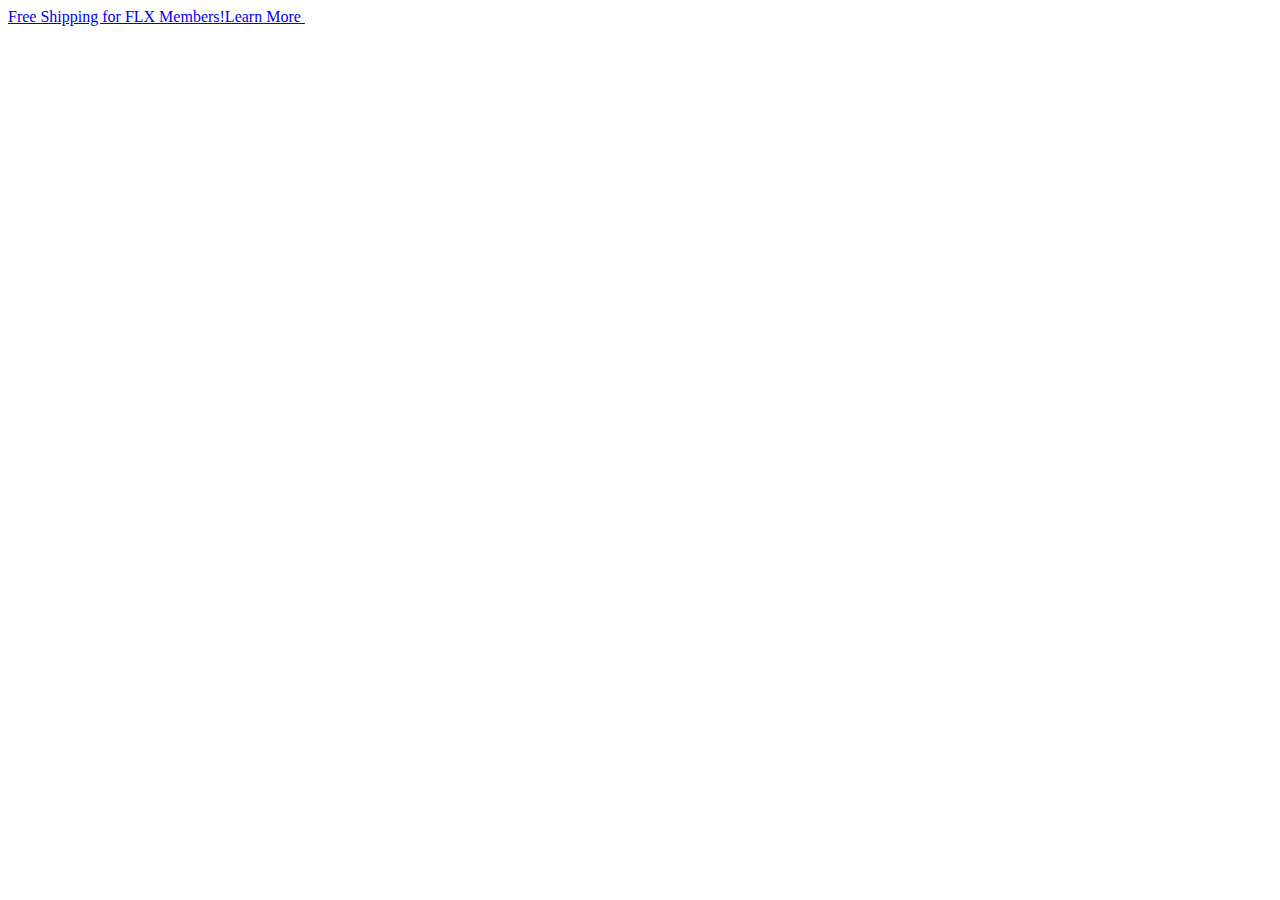
==== index.html @ 0d084d79 "start" ====
<!DOCTYPE html>
<html lang="en">
<head>
    <meta charset="UTF-8">
    <meta http-equiv="X-UA-Compatible" content="IE=edge">
    <meta name="viewport" content="width=device-width, initial-scale=1.0">
    <title>footlocker E-commerce</title>
</head>
<body>
    <div id="box1">
       <a href="#">Free Shipping for FLX Members!Learn More <img src="https://img.icons8.com/flat-round/2x/question-mark.png" alt=""></a>
    </div>
    
</body>
</html>
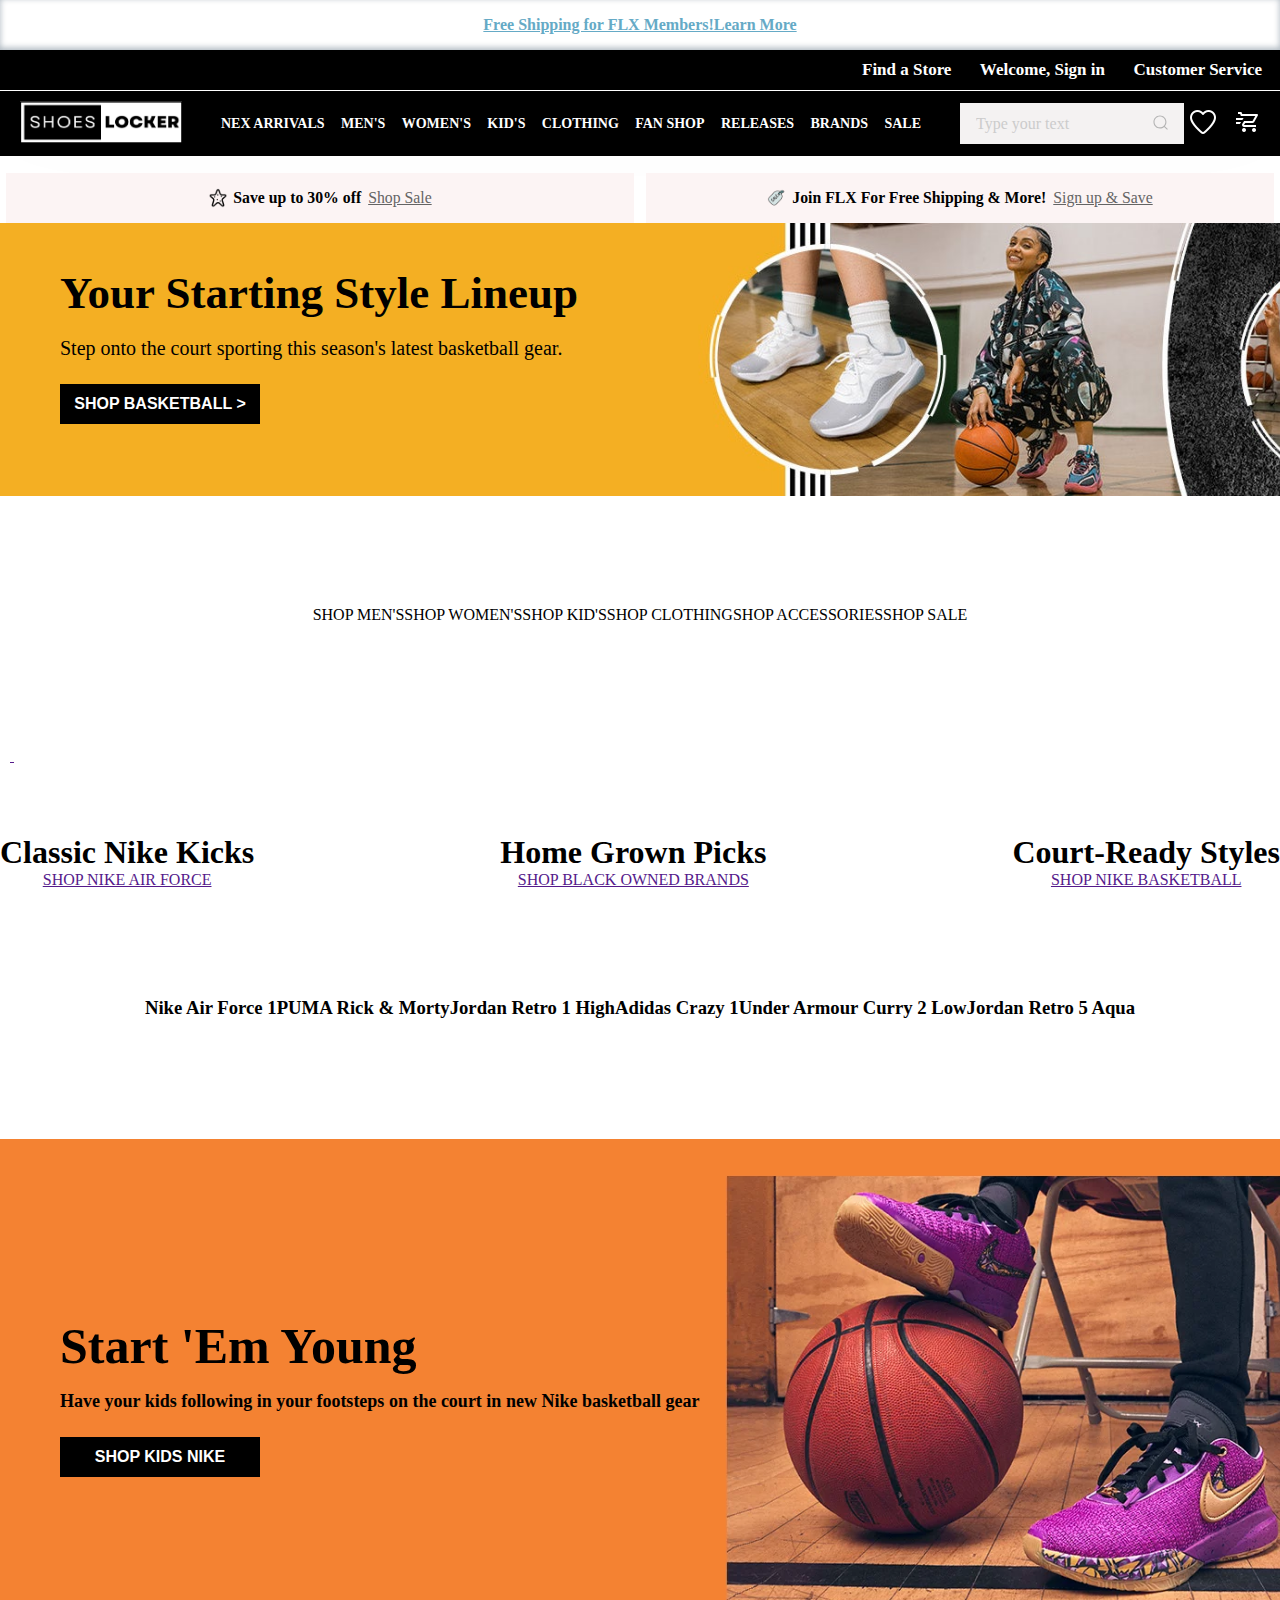
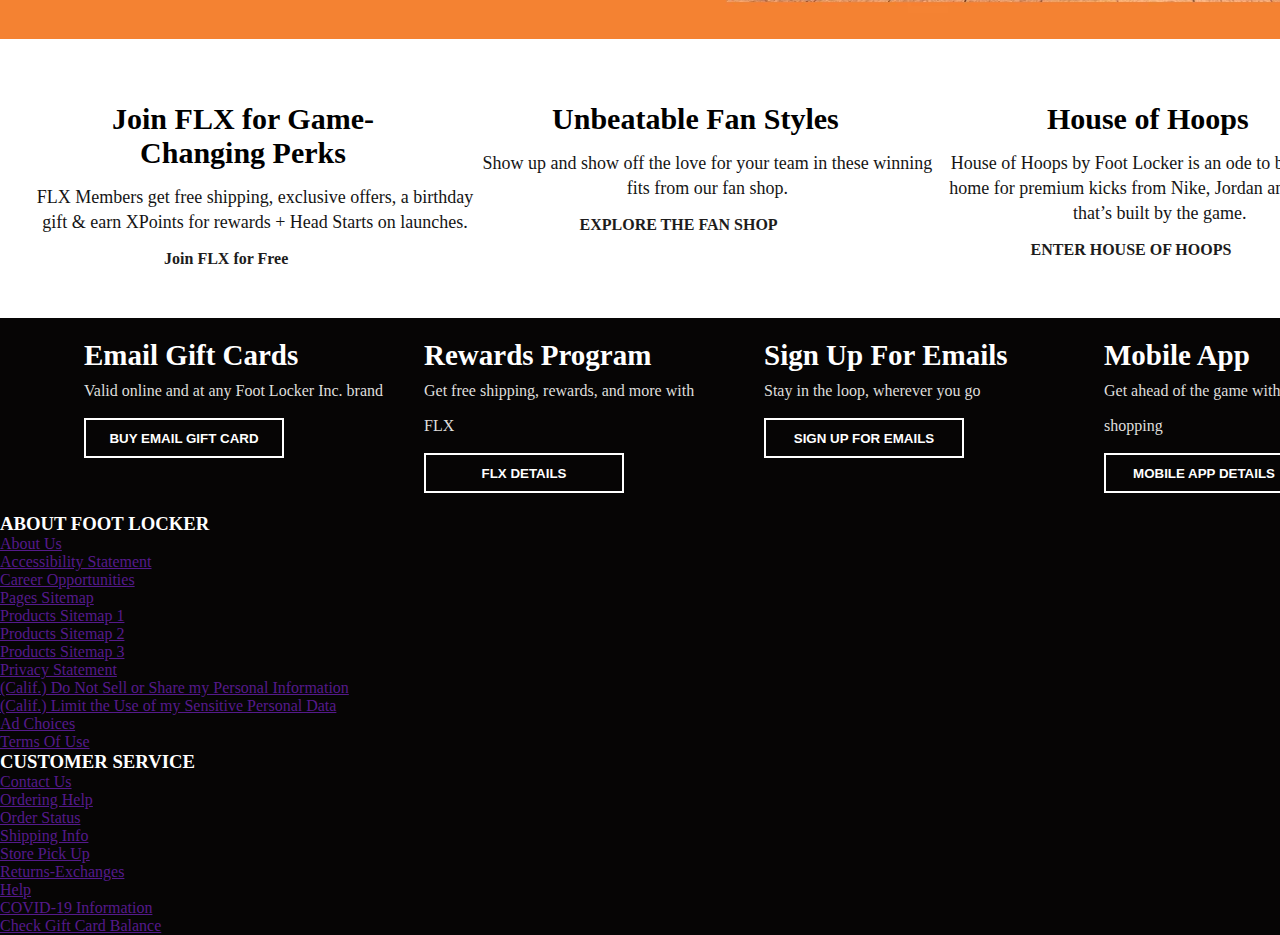
==== commit 3ce540d2: "Day-2" ====
--- a/index.html
+++ b/index.html
@@ -5,11 +5,341 @@
     <meta http-equiv="X-UA-Compatible" content="IE=edge">
     <meta name="viewport" content="width=device-width, initial-scale=1.0">
     <title>footlocker E-commerce</title>
+    <link rel="stylesheet" href="./index.css">
 </head>
 <body>
+
+<header>
+    
     <div id="box1">
-       <a href="#">Free Shipping for FLX Members!Learn More <img src="https://img.icons8.com/flat-round/2x/question-mark.png" alt=""></a>
-    </div>
+       <a href="">Free Shipping for FLX Members!Learn More</a>
+    </div>
+
+    <div id="box2">
+        <div>
+            <a href="">Find a Store</a>
+            <a href="">Welcome, Sign in</a>
+            <a href="">Customer Service</a>
+        </div>
+    </div>
+
+    <nav>
+       <a href=""> <img src="./Logo.png" alt=""></a>
+        <div id="shop">
+            <a href="">NEX ARRIVALS</a>
+            <a href="">MEN'S</a>
+            <a href="">WOMEN'S</a>
+            <a href="">KID'S</a>
+            <a href="">CLOTHING</a>
+            <a href="">FAN SHOP</a>
+            <a href="">RELEASES</a>
+            <a href="">BRANDS</a>
+            <a href="">SALE</a>
+        </div>
+
+        <div id="last">
+            <div class="search">
+                <input type="text" class="search__input" placeholder="Type your text">
+                <button class="search__button">
+                    <svg class="search__icon" aria-hidden="true" viewBox="0 0 24 24">
+                        <g>
+                            <path d="M21.53 20.47l-3.66-3.66C19.195 15.24 20 13.214 20 11c0-4.97-4.03-9-9-9s-9 4.03-9 9 4.03 9 9 9c2.215 0 4.24-.804 5.808-2.13l3.66 3.66c.147.146.34.22.53.22s.385-.073.53-.22c.295-.293.295-.767.002-1.06zM3.5 11c0-4.135 3.365-7.5 7.5-7.5s7.5 3.365 7.5 7.5-3.365 7.5-7.5 7.5-7.5-3.365-7.5-7.5z"></path>
+                        </g>
+                    </svg>
+                </button>
+            </div >
+           <a href="./login/login.html" class="logo2"><img src="./icon/heart.png" alt=""></a>
+           <a href="" class="logo2"><img src="./icon/shoping.png" alt=""></a>
+        </div>
+    </nav>
+</header>
+
+
+<main>
+    <div id="offer">
+        <div class="offers">
+            <img src="./icon/star.png" alt="">
+            <h5>Save up to 30% off <a href="">Shop Sale</a></h5>
+        </div>
+    
+        <div class="offers">
+            <img src="./icon/tag.png" alt="">
+            <h5>Join FLX For Free Shipping & More!  <a href="">Sign up & Save</a></h5>
+        </div>
+    </div>
+
+<div id="poster">
+    <a href="">
+        <div>
+        <h1>Your Starting Style Lineup</h1>
+        <p>Step onto the court sporting this season's latest basketball gear.</p>
+        <button>SHOP BASKETBALL > </button>
+    </div>
+    </a>
+</div>
+
+<div class="shop">
+
+    <div>
+        <a href="">
+            <img src="https://images.footlocker.com/content/dam/final/footlocker/site/homepage/2023/february/220201-fl-hp-product-6-up-mens.jpg" alt="">
+            <p>SHOP MEN'S</p>
+        </a>
+    </div>
+
+
+    <div>
+        <a href="">
+            <img src="https://images.footlocker.com/content/dam/final/footlocker/site/homepage/2023/february/220201-fl-hp-product-6-up-womens.jpg" alt="">
+            <p>SHOP WOMEN'S</p>
+        </a>
+    </div>
+
+
+    <div>
+        <a href="">
+            <img src="https://images.footlocker.com/content/dam/final/footlocker/site/homepage/2023/february/220201-fl-hp-product-6-up-kids.jpg" alt="">
+            <p>SHOP KID'S</p>
+        </a>
+    </div>
+
+
+    <div>
+        <a href="">
+            <img src="https://images.footlocker.com/content/dam/final/footlocker/site/homepage/2023/february/220201-fl-hp-product-6-up-cloth.jpg" alt="">
+            <p>SHOP CLOTHING</p>
+        </a>
+    </div>
+
+
+    <div>
+        <a href="">
+            <img src="https://images.footlocker.com/content/dam/final/footlocker/site/homepage/2023/february/220201-fl-hp-product-6-up-acce.jpg" alt="">
+            <p>SHOP ACCESSORIES</p>
+        </a>
+    </div>
+
+
+    <div>
+        <a href="">
+            <img src="https://images.footlocker.com/content/dam/final/footlocker/site/homepage/2023/february/220201-fl-hp-product-6-up-sale.jpg" alt="">
+            <p>SHOP SALE</p>
+        </a>
+    </div>
+</div>
+
+<div class="brand">
+<a href=""><img src="https://images.footlocker.com/content/dam/final/footlockercanada/site/homepage/september/210910-FLCA-HP-Brand-6up-adidas-6up.jpg" alt=""></a>
+
+<a href=""><img src="https://images.footlocker.com/content/dam/final/footlockercanada/site/homepage/september/210910-FLCA-HP-Brand-6up-nike-6up.jpg" alt=""></a>
+
+<a href="">    <img src="https://images.footlocker.com/content/dam/final/footlockercanada/site/homepage/september/210910-FLCA-HP-Brand-6up-jordan-6up.jpg" alt=""></a>
+
+
+    <a href="">
+    <img src="https://images.footlocker.com/content/dam/final/footlockercanada/site/homepage/september/210910-FLCA-HP-Brand-6up-new-balance-6up.jpg" alt="">
+    </a>
+
+    <a href="">
+        <img src="https://images.footlocker.com/content/dam/final/footlocker/site/homepage/2022/october/221024-fl-hp-brands-6-up-hoka.jpg" alt="">
+    <img src="" alt="">
+    </a>
+
+    <a href="">
+        <img src="https://images.footlocker.com/content/dam/final/footlocker/site/homepage/2022/october/221024-fl-hp-brands-6-up-ugg.jpg" alt="">
+    </a>
+
+</div>
+
+
+
+<div class="shop-2">
+<div>
+    <a href="">
+        <img src="https://images.footlocker.com/content/dam/final/footlocker/site/homepage/2023/february/230216-fl-hp-nike-air-force-1-3up.jpg" alt="">
+    </a>
+    <h1>Classic Nike Kicks</h1>
+    <a href=""><span>SHOP NIKE AIR FORCE </span></a>
+</div>
+
+
+<div>
+    <a href="">
+        <img src="https://images.footlocker.com/content/dam/final/footlocker/site/homepage/2023/february/230217-fl-bhm-striper-picks-3up.jpg" alt="">
+    </a>
+    <h1>Home Grown Picks</h1>
+    <a href=""><span>SHOP BLACK OWNED BRANDS</span></a>
+</div>
+
+<div>
+    <a href="">
+        <img src="https://images.footlocker.com/content/dam/final/footlocker/site/homepage/2023/february/230206-fl-homepage-nike-tech-fleece-3up.jpg" alt="">
+    </a>
+    <h1>Court-Ready Styles</h1>
+    <a href=""><span>SHOP NIKE BASKETBALL</span></a>
+</div>
+
+</div>
+
+<div class="shop">
+    <div>
+        <a href="">
+            <img src="https://images.footlocker.com/content/dam/final/footlocker/site/homepage/20200306-Nike-Air-Force-1-Restock-6up.jpg" alt="">
+            <h3>Nike Air Force 1</h3>
+        </a>
+    </div>
+
+    <div>
+        <a href="">
+            <img src="https://images.footlocker.com/content/dam/final/FootLockerInc/site/new-arrivals/new-arrival-6up-37741102.jpg" alt="">
+            <h3>PUMA Rick & Morty</h3>
+        </a>
+    </div>
+
+    <div>
+        <a href="">
+            <img src="https://images.footlocker.com/content/dam/final/footlocker/site/homepage/2023/february/new-arrival-6up-D2597700.jpg" alt="">
+            <h3>Jordan Retro 1 High</h3>
+        </a>
+    </div>
+
+    <div>
+        <a href="">
+            <img src="https://images.footlocker.com/content/dam/final/FootLockerInc/site/new-arrivals/new-arrival-6up-GY8947.jpg" alt="">
+            <h3>Adidas Crazy 1</h3>
+        </a>
+    </div>
+
+    <div>
+        <a href="">
+            <img src="https://images.footlocker.com/content/dam/final/FootLockerInc/site/new-arrivals/new-arrival-6up-6276402.jpg" alt="">
+            <h3>Under Armour Curry 2 Low</h3>
+        </a>
+    </div>
+
+    <div>
+        <a href="">
+            <img src="https://images.footlocker.com/content/dam/final/FootLockerInc/site/new-arrivals/new-arrival-6up-D0587047.jpg" alt="">
+            <h3>Jordan Retro 5 Aqua</h3>
+        </a>
+    </div>
+</div>
+
+
+<div id="poster2">
+    <a href="">
+        <div>
+            <h1>Start 'Em Young</h1>
+            <p>Have your kids following in your footsteps on the court in new Nike basketball gear</p>
+            <button>SHOP KIDS NIKE</button>
+        </div>
+    </a>
+</div>
+
+
+<div class="shop-3">
+    <div>
+        <a href=""><img src="https://images.footlocker.com/content/dam/final/flx/site/homepage/2022/november/221104-flx-hp-v4-3up-fl.jpg" alt=""></a>
+        <h1>Join FLX for Game-Changing Perks</h1>
+        <p>FLX Members get free shipping, exclusive offers, a birthday gift & earn XPoints for rewards + Head Starts on launches.</p>
+        <a href="">Join FLX for Free</a>
+    </div>
+
+    <div>
+        <a href=""><img src="https://images.footlocker.com/content/dam/final/footlocker/site/homepage/2023/february/230213-fl-homepage-fan-shop-nba-3up.jpg" alt=""></a>
+        <h1>Unbeatable Fan Styles</h1>
+        <p>Show up and show off the love for your team in these winning fits from our fan shop.</p>
+        <a href="">EXPLORE THE FAN SHOP</a>
+    </div>
+
+    <div>
+        <a href=""><img src="https://images.footlocker.com/content/dam/final/footlocker/site/homepage/2022/december/221227-fl-p3up-hoh-3up.jpg" alt=""></a>
+        <h1>House of Hoops</h1>
+        <p>House of Hoops by Foot Locker is an ode to basketball. A home for premium kicks from Nike, Jordan and Converse, that’s built by the game.</p>
+        <a href="">
+            ENTER HOUSE OF HOOPS</a>
+    </div>
+
+
+</div>
+
+
+</main>
+
+<footer>
+
+    <div id="foot-1">
+        <div>
+            <h3>Email Gift Cards</h3>
+            <p>Valid online and at any Foot Locker Inc. brand</p>
+            <button>BUY EMAIL GIFT CARD</button>
+        </div>
+
+        <div>
+            <h3>Rewards Program</h3>
+            <p>Get free shipping, rewards, and more with FLX</p>
+            <button>FLX DETAILS</button>
+        </div>
+
+        <div>
+            <h3>Sign Up For Emails</h3>
+            <p>Stay in the loop, wherever you go</p>
+            <button>SIGN UP FOR EMAILS</button>
+        </div>
+
+        <div>
+            <h3>Mobile App</h3>
+            <p>Get ahead of the game with on-the-go shopping</p>
+            <button>
+                MOBILE APP DETAILS</button>
+        </div>
+    </div>
+
+
+<div>
+    <div class="footerLink">
+        <h3>ABOUT FOOT LOCKER</h3>
+        <ul>
+            <li><a href="">About Us</a></li>
+            <li><a href="">Accessibility Statement</a></li>
+            <li><a href="">Career Opportunities
+            </a></li>
+            <li><a href="">Pages Sitemap</a></li>
+            <li><a href="">Products Sitemap 1</a></li>
+            <li><a href="">Products Sitemap 2</a></li>
+            <li><a href="">Products Sitemap 3</a></li>
+            <li><a href="">Privacy Statement</a></li>
+            <li><a href="">(Calif.) Do Not Sell or Share my Personal Information</a></li>
+            <li><a href="">(Calif.) Limit the Use of my Sensitive Personal Data</a></li>
+            <li><a href="">Ad Choices</a></li>
+            <li><a href="">Terms Of Use</a></li>
+        </ul>
+    </div>
+
+    <div class="footerLink">
+        <h3>CUSTOMER SERVICE</h3>
+        <ul>
+            <li><a href="">Contact Us</a></li>
+            <li><a href="">Ordering Help</a></li>
+            <li><a href="">Order Status</a></li>
+            <li><a href="">Shipping Info</a></li>
+            <li><a href="">Store Pick Up</a></li>
+            <li><a href="">Returns-Exchanges</a></li>
+            <li><a href="">Help</a></li>
+            <li><a href="">COVID-19 Information</a></li>
+            <li><a href="">Check Gift Card Balance</a></li>
+        </ul>
+    </div>
+
+
+
+</div>
+
+
+</footer>
+
+
     
 </body>
-</html>+</html>
+
--- a/index.css
+++ b/index.css
@@ -0,0 +1,408 @@
+*{
+  margin: 0;
+  padding: 0;
+}
+
+
+
+#box1{
+    display: flex;
+    margin: auto;
+    justify-content: center;
+    align-items: center;
+    height: 50px;
+    box-shadow: rgba(50, 50, 93, 0.25) 0px 50px 100px -20px, rgba(0, 0, 0, 0.3) 0px 30px 60px -30px, rgba(10, 37, 64, 0.35) 0px -2px 6px 0px inset;
+}
+
+#box1 > a{
+    font-weight: bold;
+    color: rgb(101, 170, 198);
+}
+
+#box2{
+    display: flex;
+    justify-content: end;
+    align-items: center;
+    background-color: black;
+    justify-content: end;
+    height: 40px;
+    /* box-shadow: rgba(50, 50, 93, 0.25) 0px 2px 5px -1px, rgba(0, 0, 0, 0.3) 0px 1px 3px -1px; */
+    border-bottom: 1.5px solid white;
+}
+
+#box2 > div{
+width: 400px;
+display: flex;
+justify-content: space-between;
+font-weight: bold;
+margin-right: 18px;
+}
+
+#box2 > div > a {
+  color: white;
+    font-size: 17px;
+    text-decoration: none;
+}
+
+#last{
+  width: 300px;
+  margin-right: 20px;
+  display: flex;
+  justify-content: space-between;
+  align-items: center;
+}
+
+nav {
+    height: 65px;
+    display: flex;
+    justify-content: space-between;
+    background-color: black;
+    align-items: center;
+}
+
+nav > a > img{
+    margin-left: 20px;
+    width: 162px;
+    height: 42px;
+}
+
+#shop{
+    width: 700px;
+    display: flex;
+    justify-content: space-between;
+    font-size: 14px;
+}
+
+nav > div > a{
+    text-decoration: none;
+    font-weight: bold;
+        color: white;
+}
+
+#box3{
+    /* width: px; */
+    display: flex;
+    height: 29px;
+}
+
+.search {
+  display: flex;
+  align-items: center;
+  justify-content: space-between;
+  text-align: center;
+}
+
+.search__input {
+  font-family: inherit;
+  font-size: inherit;
+  background-color: #f4f2f2;
+  border: none;
+  color: #646464;
+  padding: 0.7rem 1rem;
+  /* border-radius: 30px; */
+  width: 12em;
+  transition: all ease-in-out .5s;
+  margin-right: -2rem;
+}
+
+.search__input:hover, .search__input:focus {
+  box-shadow: 0 0 1em #00000013;
+}
+
+.search__input:focus {
+  outline: none;
+  background-color: #f0eeee;
+}
+
+.search__input::-webkit-input-placeholder {
+  font-weight: 100;
+  color: #ccc;
+}
+
+.search__input:focus + .search__button {
+  background-color: #f0eeee;
+}
+
+.search__button {
+  border: none;
+  background-color: #f4f2f2;
+  margin-top: .1em;
+}
+
+.search__button:hover {
+  cursor: pointer;
+}
+
+.search__icon {
+  height: 1.3em;
+  width: 1.3em;
+  fill: #b4b4b4;
+}
+
+
+
+
+#offer{
+  margin-top: 17px;
+  font-size: 19px;
+  display: flex;
+  /* justify-content: space-evenly; */
+  justify-content: space-around;
+}
+.offers{
+  width: 49%;
+  display: flex;
+  align-items: center;
+  height: 50px;
+  /* border: 1px solid black; */
+  justify-content: center;;
+    background-color: #fcf4f4;
+}
+.offers img{
+  width: 20px;
+  height: 20px;
+  margin-right: 5px;
+}
+
+.offers a{
+  margin-left: 3px;
+  color: #646464;
+  font-weight: 100;
+}
+
+
+
+
+
+
+
+#poster{
+  /* height: 200px; */
+  background-image: url(./poster\ main.jpg);
+  background-size: cover;
+}
+
+#poster > a{
+  text-decoration: none;
+  color: black;
+  line-height: 55px;
+
+}
+
+#poster > a > div{
+  padding-top: 43px;
+  padding-left: 60px;
+  /* width: 600px; */
+  height: 230px;
+  /* border: 1px solid black; */
+}
+
+#poster > a > div > h1{
+  font-size: 45px;
+}
+#poster > a > div > p{
+  font-size: 20px;
+}
+
+#poster > a > div > button{
+  width: 200px;
+  height: 40px;
+  font-size: 16px;
+  font-weight: bold;
+  background-color: #000;
+  color: white;
+  border: none;
+}
+#poster > a > div > button:hover{
+  background-color: rgb(165, 161, 151);
+  border-bottom: 3px solid #000;
+  /* color: black; */
+}
+
+
+
+.shop{
+  margin-top: 20px;
+  display: flex;
+  justify-content: space-between;
+  height: 180px;
+justify-content: center;
+align-items: center;
+/* border: 1px solid #000; */
+}
+
+.shop > div {
+  display: flex;
+  flex-direction: column;
+  /* border: 1px solid #000; */
+  text-align: center;
+}
+
+.shop > div > a > img {
+  width: 100%;
+}
+/* .shop > div > a{
+ text-decoration-color: #000;
+ text-decoration-line: initial;
+} */
+.shop > div > a > p{
+  color: black;
+}
+.shop > div > a{
+  text-decoration: none;
+}
+
+.brand{
+  height: 120px;
+  /* border: 1px solid #000; */
+  display: flex;
+  padding-left: 10px;
+  align-items: center;
+}
+
+.brand > a > img{
+  width: 95%;
+}
+
+
+.shop-2{
+  display: flex;
+  justify-content: space-between;
+  text-align: center;
+}
+
+.shop-2 > div > a > img {
+  width: 95%;
+}
+
+.shop h3, p {
+  color: #000;
+}
+
+#poster2{
+  background-image: url(./poster2.webp);
+  background-size: cover;
+  height: 500px;
+  /* border: 1px solid #000; */
+  margin-top: 50px;
+}
+
+#poster2 > a > div{
+  /* border: 1px solid #000; */
+  height: 320px;
+  padding-left: 60px;
+  padding-top: 180px;
+}
+#poster2 > a > div > h1{
+  font-size: 50px;
+  color: black;
+}
+#poster2 > a > div > p{
+  font-size: 18px;
+  font-weight: bold;
+}
+#poster2 > a > div > button{
+  width: 200px;
+  height: 40px;
+  font-size: 16px;
+  font-weight: bold;
+  background-color: #000;
+  color: white;
+  border: none;
+}
+#poster2 > a > div > button:hover{
+  background-color: rgb(165, 161, 151);
+  border-bottom: 3px solid #000;
+}
+
+#poster2 > a{
+  text-decoration: none;
+  line-height: 55px;
+
+}
+
+.shop-3{
+  display: flex;
+  /* border: 1px solid black; */
+  margin-top: 30px;
+  justify-content: space-between;
+}
+
+.shop-3 > div {
+  width: 33%;
+  /* border: 1px solid black; */
+  padding: 0px 15px 0px 15px;
+  text-align: center;
+  /* line-height: -30px; */
+}
+
+.shop-3 > div > a:nth-child(4){
+  text-decoration: none;
+  color: #1d1c1c;
+  font-weight: bold;
+}
+
+.shop-3 > div > a:nth-child(4):hover{
+  border-bottom: 2px solid black;
+}
+
+.shop-3 img {
+  width: 100%;
+}
+
+.shop-3 h1 {
+  font-size: 30px;
+  width: 350px;
+  margin: 15px;
+  padding-left: 38px;
+}
+.shop-3 p{
+  font-size: 18px;
+  width: 450px;
+  margin: 15px;
+  color: rgb(21, 21, 21);
+  line-height: 25px;
+}
+
+footer {
+  margin-top: 50px;
+  background-color: #060505;
+  color: white;
+}
+
+#foot-1{
+  display: flex;
+  justify-content: space-between;
+width: 90%;
+margin: auto;
+}
+
+#foot-1 > div {
+  margin: 20px;
+  line-height: 35px;
+}
+
+#foot-1 h3{
+font-size: 29px;
+font-weight: bold;
+}
+
+#foot-1 p{
+  font-size: 15
+  px;
+  width: 300px;
+  color: rgb(223, 222, 220);
+}
+#foot-1 button{
+  width: 200px;
+  height: 40px;
+  font-weight: bold;
+}
+
+#foot-1 button{
+  color: white;
+  margin-top: 10px;
+  padding: 5px;
+  border: 2px solid white;
+  background-color: #060505;
+}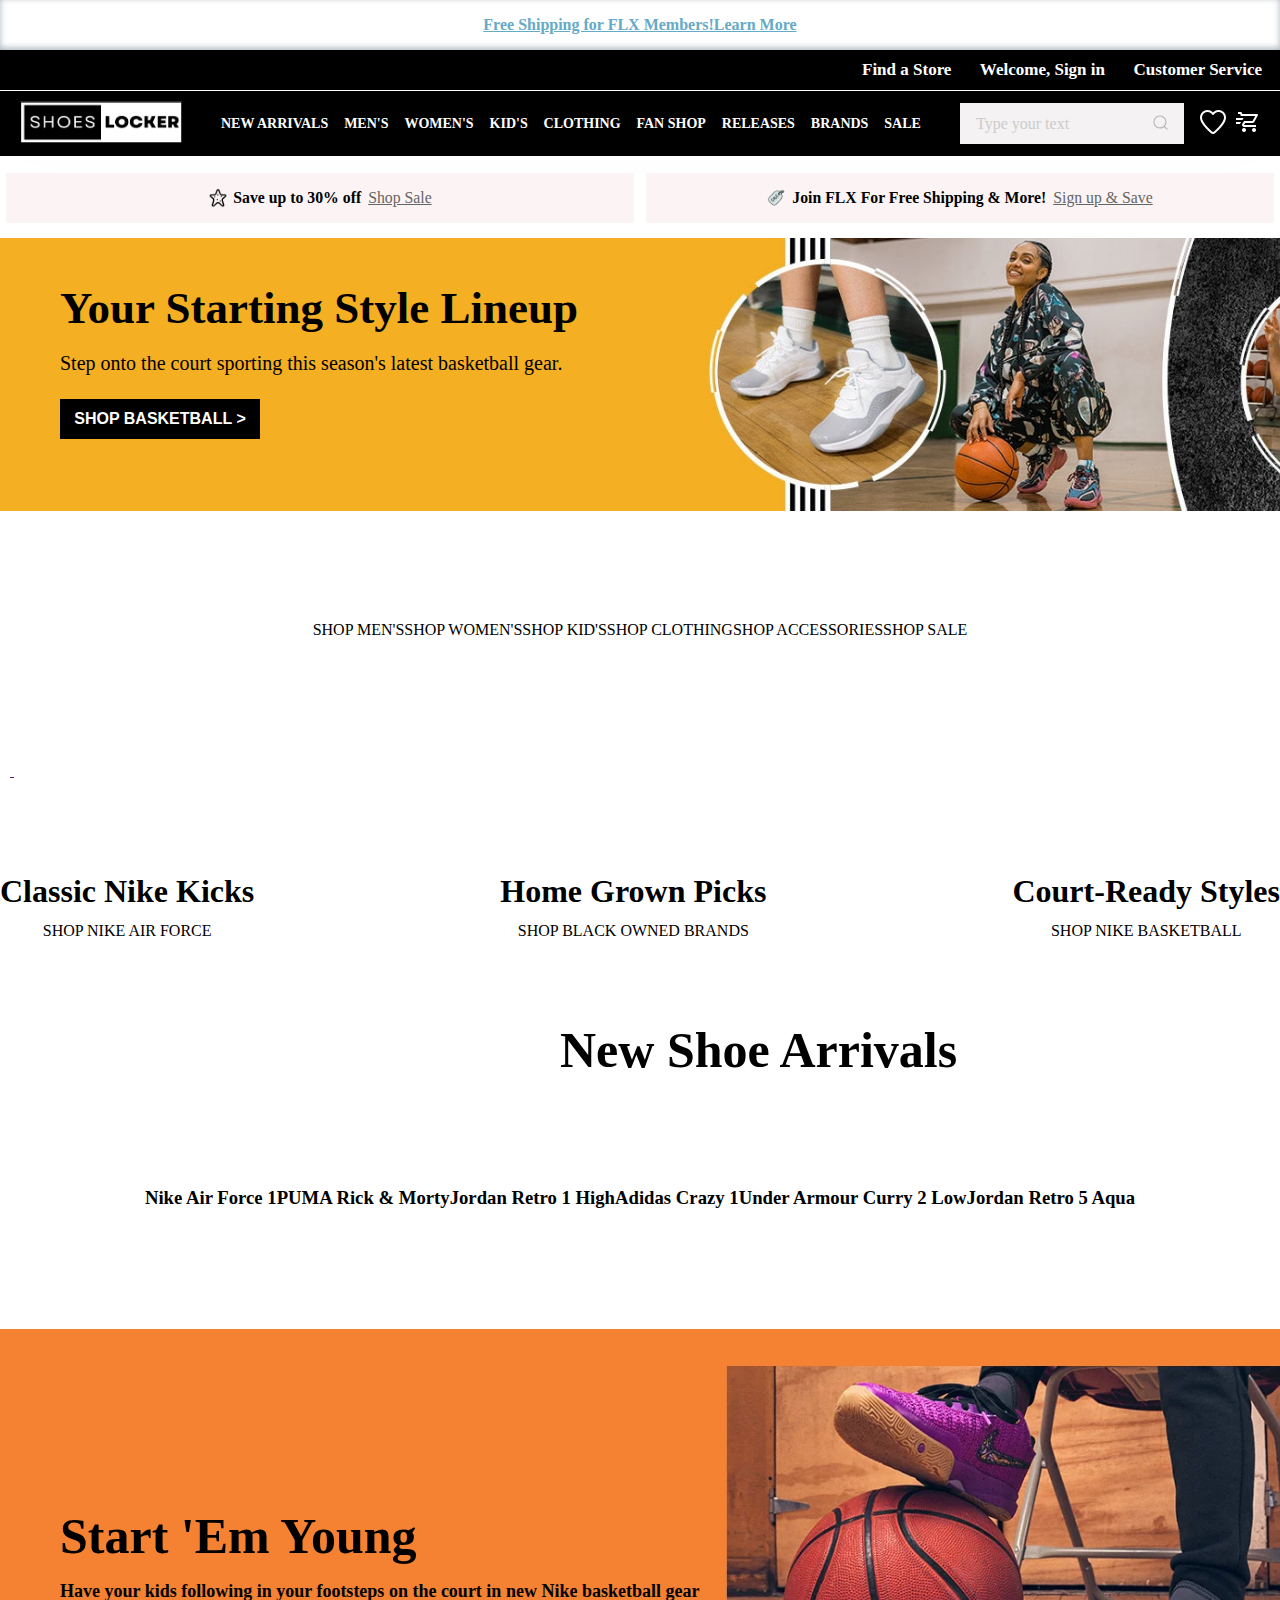
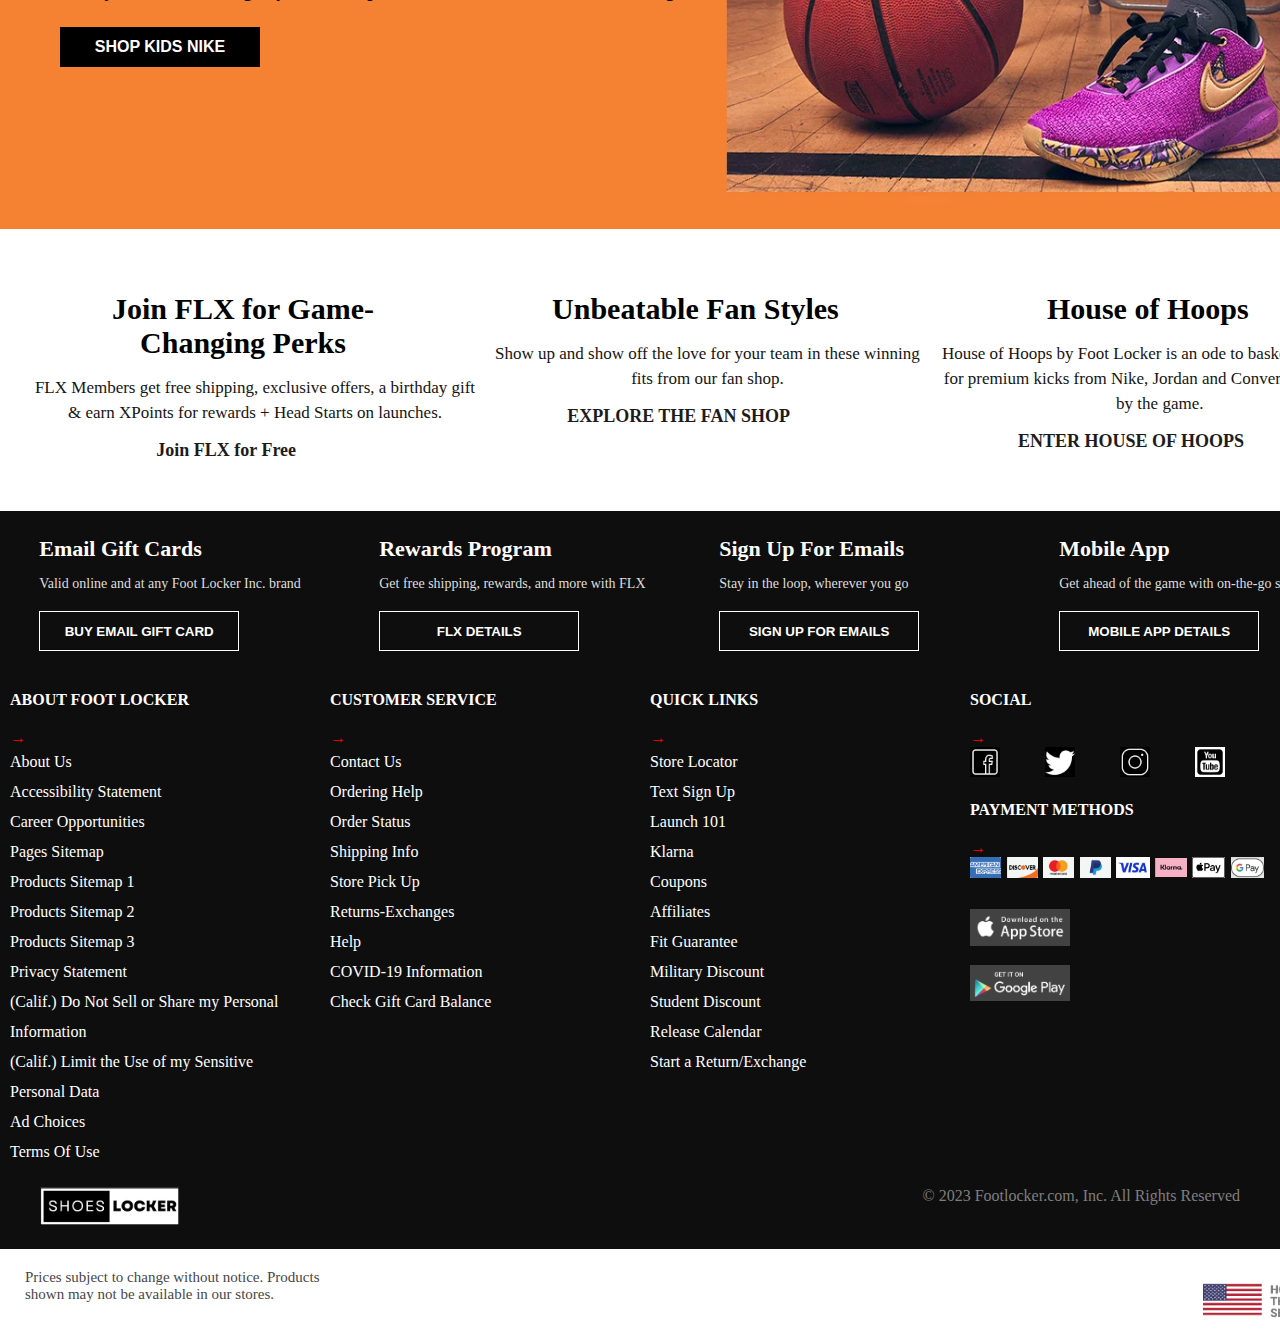
==== commit 829cec3b: "Day-3" ====
--- a/index.html
+++ b/index.html
@@ -24,17 +24,17 @@
     </div>
 
     <nav>
-       <a href=""> <img src="./Logo.png" alt=""></a>
+       <a href="./index.html"> <img src="./Logo.png" alt=""></a>
         <div id="shop">
-            <a href="">NEX ARRIVALS</a>
-            <a href="">MEN'S</a>
-            <a href="">WOMEN'S</a>
-            <a href="">KID'S</a>
-            <a href="">CLOTHING</a>
-            <a href="">FAN SHOP</a>
-            <a href="">RELEASES</a>
-            <a href="">BRANDS</a>
-            <a href="">SALE</a>
+            <a href="https://www.footlocker.com/category/new-arrivals.html">NEW ARRIVALS</a>
+            <a href="https://www.footlocker.com/category/mens/clothing.html">MEN'S</a>
+            <a href="https://www.footlocker.com/category/womens/clothing.html">WOMEN'S</a>
+            <a href="https://www.footlocker.com/category/kids/clothing.html?sort=name-asc&currentPage=0">KID'S</a>
+            <a href="https://www.footlocker.com/category/mens/clothing.html?sort=relevance&currentPage=0">CLOTHING</a>
+            <a href="https://www.footlocker.com/ncaa.html">FAN SHOP</a>
+            <a href="https://www.footlocker.com/release-dates">RELEASES</a>
+            <a href="https://www.footlocker.com/release-dates">BRANDS</a>
+            <a href="https://www.footlocker.com/release-dates">SALE</a>
         </div>
 
         <div id="last">
@@ -181,6 +181,8 @@
 
 </div>
 
+<h1 id="heading">New Shoe Arrivals </h1>
+
 <div class="shop">
     <div>
         <a href="">
@@ -188,6 +190,7 @@
             <h3>Nike Air Force 1</h3>
         </a>
     </div>
+
 
     <div>
         <a href="">
@@ -241,21 +244,21 @@
     <div>
         <a href=""><img src="https://images.footlocker.com/content/dam/final/flx/site/homepage/2022/november/221104-flx-hp-v4-3up-fl.jpg" alt=""></a>
         <h1>Join FLX for Game-Changing Perks</h1>
-        <p>FLX Members get free shipping, exclusive offers, a birthday gift & earn XPoints for rewards + Head Starts on launches.</p>
+        <p id="para">FLX Members get free shipping, exclusive offers, a birthday gift & earn XPoints for rewards + Head Starts on launches.</p>
         <a href="">Join FLX for Free</a>
     </div>
 
     <div>
         <a href=""><img src="https://images.footlocker.com/content/dam/final/footlocker/site/homepage/2023/february/230213-fl-homepage-fan-shop-nba-3up.jpg" alt=""></a>
         <h1>Unbeatable Fan Styles</h1>
-        <p>Show up and show off the love for your team in these winning fits from our fan shop.</p>
+        <p id="para">Show up and show off the love for your team in these winning fits from our fan shop.</p>
         <a href="">EXPLORE THE FAN SHOP</a>
     </div>
 
     <div>
         <a href=""><img src="https://images.footlocker.com/content/dam/final/footlocker/site/homepage/2022/december/221227-fl-p3up-hoh-3up.jpg" alt=""></a>
         <h1>House of Hoops</h1>
-        <p>House of Hoops by Foot Locker is an ode to basketball. A home for premium kicks from Nike, Jordan and Converse, that’s built by the game.</p>
+        <p id="para">House of Hoops by Foot Locker is an ode to basketball. A home for premium kicks from Nike, Jordan and Converse, that’s built by the game.</p>
         <a href="">
             ENTER HOUSE OF HOOPS</a>
     </div>
@@ -296,9 +299,11 @@
     </div>
 
 
-<div>
+<div id="foot2">
+
     <div class="footerLink">
-        <h3>ABOUT FOOT LOCKER</h3>
+        <h4>ABOUT FOOT LOCKER</h4>
+        <span>&#8594;</span>
         <ul>
             <li><a href="">About Us</a></li>
             <li><a href="">Accessibility Statement</a></li>
@@ -317,7 +322,8 @@
     </div>
 
     <div class="footerLink">
-        <h3>CUSTOMER SERVICE</h3>
+        <h4>CUSTOMER SERVICE</h4>
+        <span>&#8594;</span>
         <ul>
             <li><a href="">Contact Us</a></li>
             <li><a href="">Ordering Help</a></li>
@@ -331,13 +337,68 @@
         </ul>
     </div>
 
-
-
-</div>
-
+    <div class="footerLink">
+        <h4>QUICK LINKS</h4>
+        <span>	&#8594;</span>
+        <ul>
+            <li><a href="">Store Locator</a></li>
+            <li><a href="">Text Sign Up</a></li>
+            <li><a href="">Launch 101</a></li>
+            <li><a href="">Klarna</a></li>
+            <li><a href="">Coupons</a></li>
+            <li><a href="">Affiliates</a></li>
+            <li><a href="">Fit Guarantee</a></li>
+            <li><a href="">Military Discount</a></li>
+            <li><a href="">Student Discount</a></li>
+            <li><a href="">Release Calendar</a></li>
+            <li><a href="">Start a Return/Exchange</a></li>
+        </ul>
+    </div>
+
+    <div class="footerLink">
+
+        <h4>SOCIAL</h4>
+        <span>	&#8594;</span>
+        <div id="social">
+            <a href=""><img src="./social icon/facebook.png" alt=""></a>
+            <a href=""><img src="./social icon/tw.png" alt=""></a>
+            <a href=""><img src="./social icon/download.png" alt=""></a>
+            <a href=""><img src="./social icon/YT.png" alt=""></a>
+        </div>
+        <div id="pay">
+            <h4>PAYMENT METHODS</h4>
+            <span>	&#8594;</span>
+            <div id="payment">
+            <a href=""><img src="./payment/p1.png" alt=""></a>
+            <a href=""><img src="./payment/p2.png" alt=""></a>
+            <a href=""><img src="./payment/p3.png" alt=""></a>
+            <a href=""><img src="./payment/p4.png" alt=""></a>
+            <a href=""><img src="./payment/p5.png" alt=""></a>
+            <a href=""><img src="./payment/p6.png" alt=""></a>
+            <a href=""><img src="./payment/p7.png" alt=""></a>
+            <a href=""><img src="./payment/p8.png" alt=""></a>
+        </div>
+        <div id="pay2">
+            <a href=""><img src="./payment/L1.png" alt=""></a>
+            <a href=""><img src="./payment/L2.png" alt=""></a>
+        </div>
+        </div>
+    </div>
+</div>
+
+
+<div id="end">
+<a href=""><img src="./Logo.png" alt=""></a>
+<p>
+    © 2023 Footlocker.com, Inc. All Rights Reserved</p>
+</div>
 
 </footer>
 
+<div id="last1">
+    <p>Prices subject to change without notice. Products shown may not be available in our stores.</p>
+    <a href=""><img src="./payment/flag.png" alt=""></a>
+</div>
 
     
 </body>
--- a/index.css
+++ b/index.css
@@ -1,6 +1,9 @@
 *{
   margin: 0;
   padding: 0;
+  /* font-family: 'Big Shoulders Stencil Text', cursive;
+font-family: 'IBM Plex Serif', serif;
+font-family: 'Source Sans Pro', sans-serif; */
 }
 
 
@@ -44,6 +47,7 @@
     text-decoration: none;
 }
 
+
 #last{
   width: 300px;
   margin-right: 20px;
@@ -90,6 +94,7 @@
   align-items: center;
   justify-content: space-between;
   text-align: center;
+  margin-right: 20px;
 }
 
 .search__input {
@@ -148,6 +153,7 @@
   display: flex;
   /* justify-content: space-evenly; */
   justify-content: space-around;
+  margin-bottom: 15px;
 }
 .offers{
   width: 49%;
@@ -269,6 +275,17 @@
   display: flex;
   justify-content: space-between;
   text-align: center;
+  line-height: 40px;
+}
+
+
+.shop-2 > div > a{
+  color: #000;
+  text-decoration: none;
+}
+
+.shop-2 > div > a > span:hover{
+  border-bottom: 2px solid #000;
 }
 
 .shop-2 > div > a > img {
@@ -277,6 +294,9 @@
 
 .shop h3, p {
   color: #000;
+}
+.shop-3 > div > p{
+  font-size: 17px;
 }
 
 #poster2{
@@ -340,6 +360,7 @@
   text-decoration: none;
   color: #1d1c1c;
   font-weight: bold;
+  font-size: 18px;
 }
 
 .shop-3 > div > a:nth-child(4):hover{
@@ -366,15 +387,17 @@
 
 footer {
   margin-top: 50px;
-  background-color: #060505;
+  background-color: #0e0e0e;
   color: white;
 }
 
 #foot-1{
   display: flex;
   justify-content: space-between;
-width: 90%;
+width: 97%;
 margin: auto;
+/* align-items: last baseline; */
+/* border: 2px solid white; */
 }
 
 #foot-1 > div {
@@ -383,13 +406,12 @@
 }
 
 #foot-1 h3{
-font-size: 29px;
+font-size: 22px;
 font-weight: bold;
 }
 
 #foot-1 p{
-  font-size: 15
-  px;
+  font-size: 14px;
   width: 300px;
   color: rgb(223, 222, 220);
 }
@@ -403,6 +425,137 @@
   color: white;
   margin-top: 10px;
   padding: 5px;
-  border: 2px solid white;
-  background-color: #060505;
+  border: 1px solid white;
+  background-color: #0e0e0e;
+}
+#foot-1 button:hover{
+  border-bottom: 5px solid white;
+  border-right: 5px solid white;
+}
+
+#foot2{
+  /* border: 1px solid white; */
+  display: flex;
+  justify-content: space-around;
+  margin-top: 20px;
+}
+
+.footerLink{
+  width: 300px;
+  /* border: 1px solid white; */
+}
+
+.footerLink ul {
+  list-style-type: none;
+  line-height: 30px;
+  font-size: 16px;
+}
+.footerLink a{
+  text-decoration: none;
+  color: white;
+}
+
+.footerLink a:hover{
+  border-bottom: 2px solid white;
+}
+
+.footerLink h4{
+  /* font-size: 2px; */
+  margin-bottom: 20px;
+}
+
+.footerLink span{
+  width: 80px;
+  height: 50px;
+  color: red;
+  /* margin: 80px 0px 20px 0px; */
+}
+
+#social{
+  display: flex;
+  justify-content: space-evenly;
+}
+
+#social img {
+  width: 40%;
+}
+/* #social img:hover{
+  border-bottom: 2px solid white;
+} */
+
+#pay{
+  /* border: 1px solid white; */
+  margin-top: 20px;
+}
+#payment{
+  display: flex;
+  align-items: center;
+  justify-content: space-evenly;
+  /* width: 100%; */
+}
+
+#payment img{
+  width: 85%;
+}
+
+#pay2{
+  width: 100px;
+  margin-top: 20px;
+  display: flex;
+  flex-direction: column;
+  justify-content: space-around;
+  height: 110px;
+}
+
+#pay2 img{
+width: 100px;
+}
+
+#end{
+  margin: 20px;
+  display: flex;
+  justify-content: space-between;
+  padding: 0px 20px 20px 20px;
+
+}
+#end p{
+  color: rgb(127, 126, 126);
+}
+#end  img{
+  width: 40%;
+}
+
+
+#last1{
+  width: 95%;
+  /* border: 1px solid blue; */
+  display: flex;
+  justify-content: space-between;
+  margin-left: 25px;
+}
+#last1 p{
+  font-size: 15px;
+  color: rgb(71, 71, 71);
+}
+
+#last1 img{
+  width: 15%;
+  /* border: 1px solid blue; */
+  margin-left: 850px;
+}
+
+#last1 img:hover{
+  border-bottom: 4px solid rgb(15, 15, 15);
+}
+
+
+#heading{
+  margin-top: 70px;
+margin-left: 560px;
+font-size: 50px;
+}
+
+#para{
+  font-size: 17px;
+  /* width: 300px; */
 }